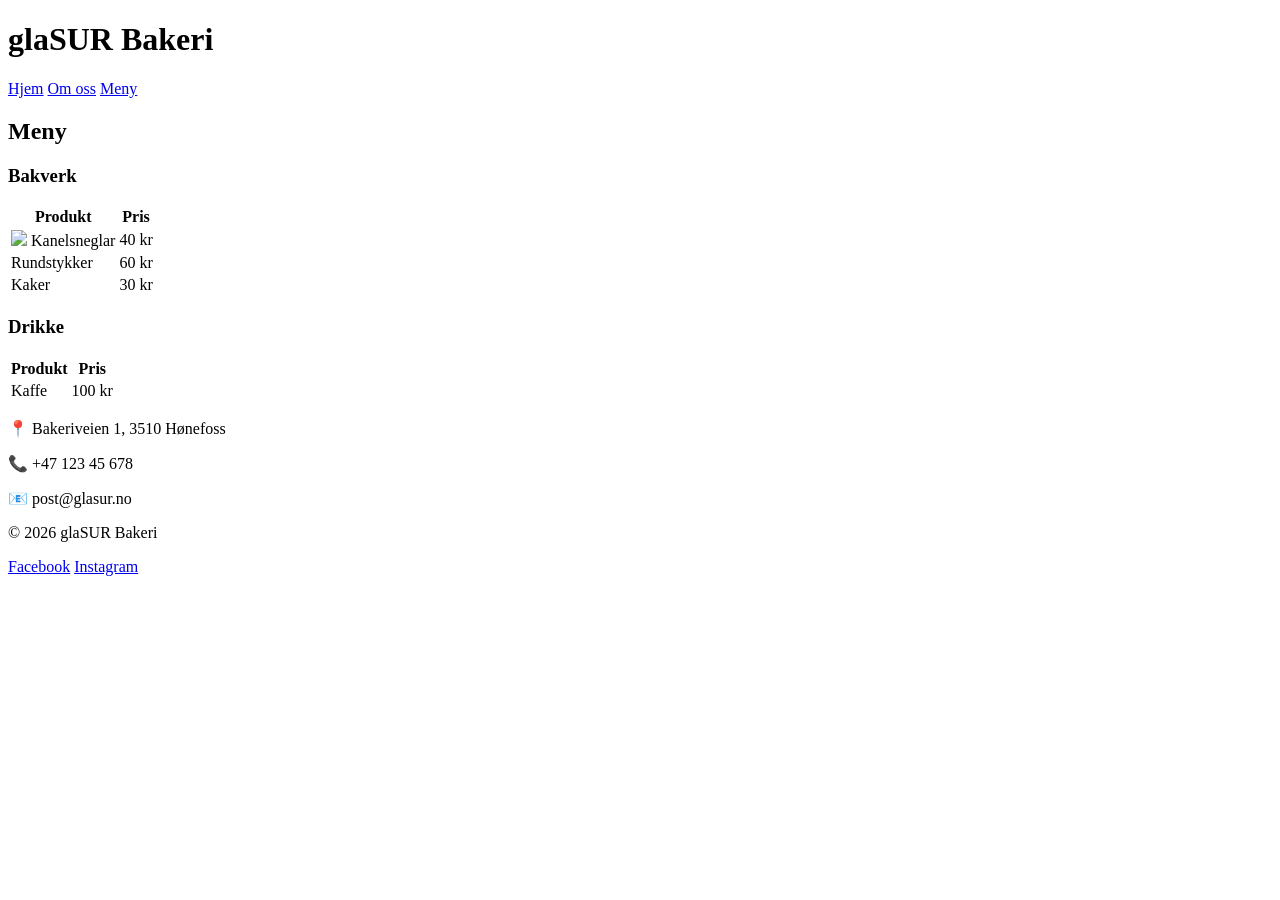
==== Meny.html @ 5b85337c "Add files via upload" ====
<!DOCTYPE html>
<html>
<head>
    <link rel="stylesheet" href="CSS/style.css">
    <meta charset="UTF-8">
    <title>Om oss</title>
</head>
<body>
  <header>
    <h1>glaSUR Bakeri</h1>
    <nav>
      <a href="index.html">Hjem</a>
      <a href="omoss.html">Om oss</a>
      <a href="Meny.html">Meny</a>
    </nav>
  </header>

  <main>
  <section>
    <h2>Meny</h2>

    <h3>Bakverk</h3>
    <table>
      <tr>
        <th>Produkt</th>
        <th>Pris</th>
      </tr>
      <tr>
  <td><img src="Bilder/kanelsnegle.jpg" class="meny-bilde"> Kanelsneglar</td>
  <td>40 kr</td>
</tr>
      <tr>
        <td>Rundstykker</td>
        <td>60 kr</td>
      </tr>
      <tr>
        <td>Kaker</td>
        <td>30 kr</td>
      </tr>
    </table>

    <h3>Drikke</h3>
    <table>
      <tr>
        <th>Produkt</th>
        <th>Pris</th>
      </tr>
      <tr>
        <td>Kaffe</td>
        <td>100 kr</td>
      </tr>
    </table>

  </section>
</main>
  <footer>
  <p>📍 Bakeriveien 1, 3510 Hønefoss</p>
  <p>📞 +47 123 45 678</p>
  <p>📧 post@glasur.no</p>
  <p>© 2026 glaSUR Bakeri</p>
  <a href="https://facebook.com/glasur" target="_blank">Facebook</a>
<a href="https://instagram.com/glasur" target="_blank">Instagram</a>
</footer>

</body>
</html>
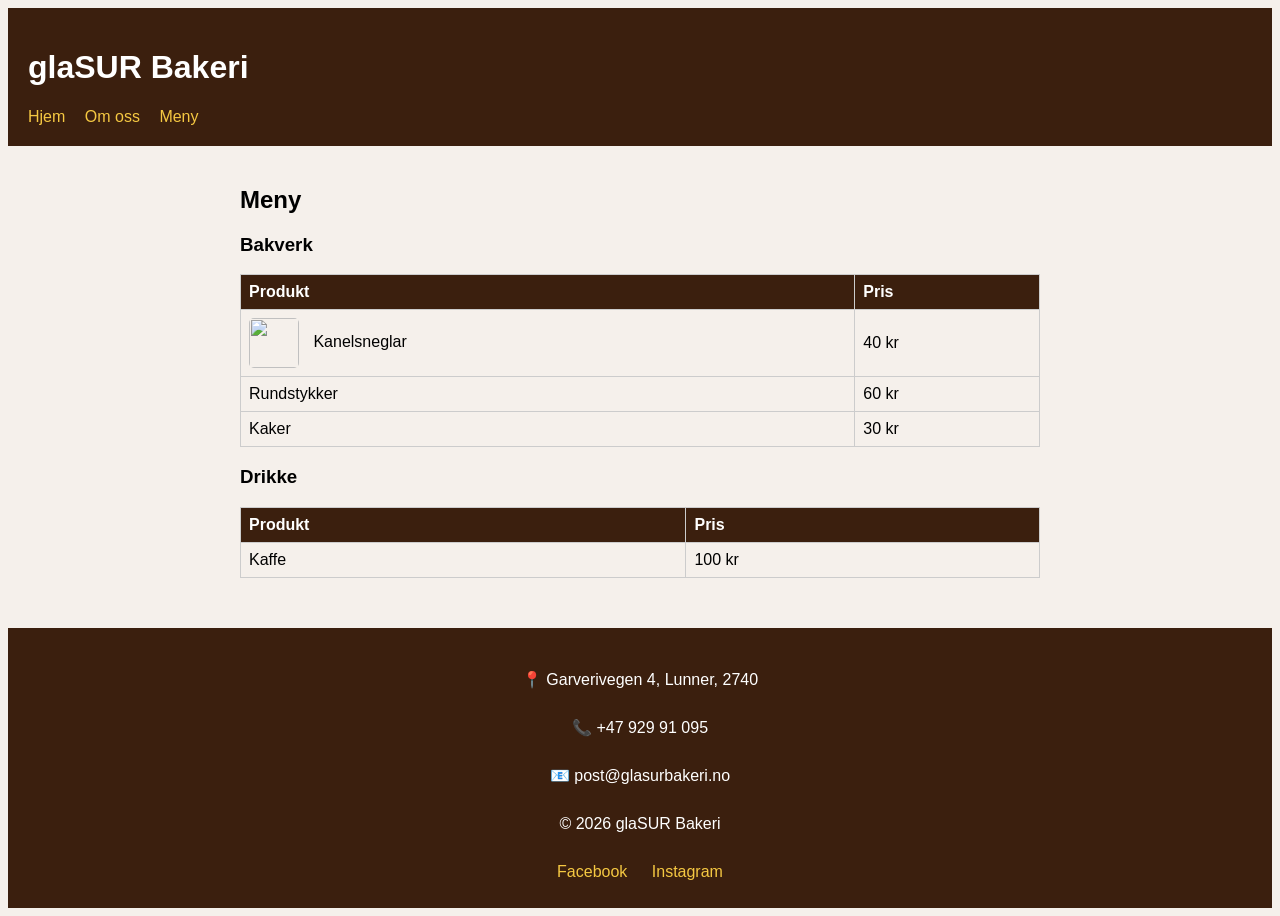
==== commit 0a8facae: "Fiks ugyldig HTML, legg til lang/meta description, rydd opp bildenavn Retter ubalanserte section-tag" ====
--- a/Meny.html
+++ b/Meny.html
@@ -1,16 +1,18 @@
 <!DOCTYPE html>
-<html>
+<html lang="no">
 <head>
     <link rel="stylesheet" href="CSS/style.css">
     <meta charset="UTF-8">
-    <title>Om oss</title>
+    <meta name="viewport" content="width=device-width, initial-scale=1.0">
+    <meta name="description" content="Se menyen til glaSUR Bakeri i Lunner — bakverk og drikke med priser.">
+    <title>Meny</title>
 </head>
 <body>
   <header>
     <h1>glaSUR Bakeri</h1>
     <nav>
       <a href="index.html">Hjem</a>
-      <a href="omoss.html">Om oss</a>
+      <a href="OmOss.html">Om oss</a>
       <a href="Meny.html">Meny</a>
     </nav>
   </header>
@@ -54,9 +56,9 @@
   </section>
 </main>
   <footer>
-  <p>📍 Bakeriveien 1, 3510 Hønefoss</p>
-  <p>📞 +47 123 45 678</p>
-  <p>📧 post@glasur.no</p>
+  <p>📍 Garverivegen 4, Lunner, 2740</p>
+  <p>📞 +47 929 91 095</p>
+  <p>📧 post@glasurbakeri.no</p>
   <p>© 2026 glaSUR Bakeri</p>
   <a href="https://facebook.com/glasur" target="_blank">Facebook</a>
 <a href="https://instagram.com/glasur" target="_blank">Instagram</a>
--- a/CSS/style.css
+++ b/CSS/style.css
@@ -0,0 +1,214 @@
+body {
+    background-color: #f5f0eb;
+    font-family: Arial, Helvetica, sans-serif;
+}
+
+h1 {
+    color: #8b4513
+}
+
+Header {
+    background-color: #3b1f0e;
+    color: white;
+    padding: 20px;
+}
+
+h1 {
+    color: white;
+}
+
+nav a {
+    color: #f5c842;
+    margin-right: 15px;
+    text-decoration: none;
+}
+
+main {
+    max-width: 800px;
+    margin: 0 auto;
+    padding: 20px;
+}
+
+table {
+    width: 100%;
+    border-collapse: collapse;
+}
+
+th, td {
+    border: 1px solid #ccc;
+    padding: 8px;
+    text-align: left;
+}
+
+th {
+    background-color: #3b1f0e;
+    color: white;
+}
+
+footer {
+    background-color: #3b1f0e;
+    color: white;
+    text-align: center;
+    padding: 15px;
+}
+
+section {
+    margin-bottom: 30px;
+}
+
+label {
+    display: block;
+    margin-top: 10px;
+}
+
+input, textarea {
+    display: block;
+    width: 100%;
+    padding: 8px;
+    margin-top: 5px;
+}
+
+button {
+    margin-top: 15px;
+    padding: 10px 20px;
+    background-color: #3b1f0e;
+    color: white;
+    border: none;
+    cursor: pointer;
+}
+
+a {
+    color: #f5c842;
+    text-decoration: none;
+}
+
+.tilbud-kort {
+  background-color: white;
+  border: 2px solid #3b1f0e;
+  border-radius: 8px;
+  padding: 20px;
+  max-width: 400px;
+}
+
+.pris {
+  color: #8B4513;
+  font-weight: bold;
+}
+
+.hero {
+  text-align: center;
+  padding: 40px 20px;
+}
+
+.hero img {
+  width: 150px;
+}
+
+.knapp {
+  display: inline-block;
+  margin-top: 15px;
+  padding: 12px 25px;
+  background-color: #3b1f0e;
+  color: white;
+  text-decoration: none;
+  border-radius: 5px;
+}
+
+.knapp:hover {
+  background-color: #8B4513;
+}
+
+.apningstider {
+  width: auto;
+  min-width: 250px;
+}
+
+.apningstider td,
+.apningstider th {
+  padding: 6px 20px 6px 0;
+  background-color: transparent;
+  color: inherit;
+  font-weight: normal;
+  text-align: left;
+}
+
+header {
+  position: sticky;
+  top: 0;
+  z-index: 100;
+}
+
+footer {
+  background-color: #3b1f0e;
+  color: white;
+  text-align: center;
+  padding: 20px;
+  line-height: 2;
+}
+
+footer a {
+  color: #f5c842;
+  text-decoration: none;
+  margin: 0 10px;
+}
+
+.forsidebilde img {
+  width: 100%;
+  max-height: 400px;
+  object-fit: cover;
+}
+
+.omoss-bilde {
+  width: 100%;
+  max-height: 350px;
+  object-fit: cover;
+  border-radius: 8px;
+  margin: 20px 0;
+}
+
+.meny-bilde {
+  width: 50px;
+  height: 50px;
+  object-fit: cover;
+  border-radius: 5px;
+  vertical-align: middle;
+  margin-right: 10px;
+}
+
+@media (max-width: 600px) {
+  input, textarea {
+    width: 100%;
+    box-sizing: border-box;
+  }
+  
+  body {
+    font-size: 18px;
+  }
+
+  h1 {
+    font-size: 24px;
+  }
+
+  h2 {
+    font-size: 22px;
+  }
+
+  h3 {
+    font-size: 20px;
+  }
+
+  .knapp {
+    padding: 15px 30px;
+    font-size: 18px;
+  }
+
+  input, textarea {
+    font-size: 16px;
+    padding: 12px;
+  }
+
+  button {
+    font-size: 18px;
+    padding: 15px 25px;
+  }
+}
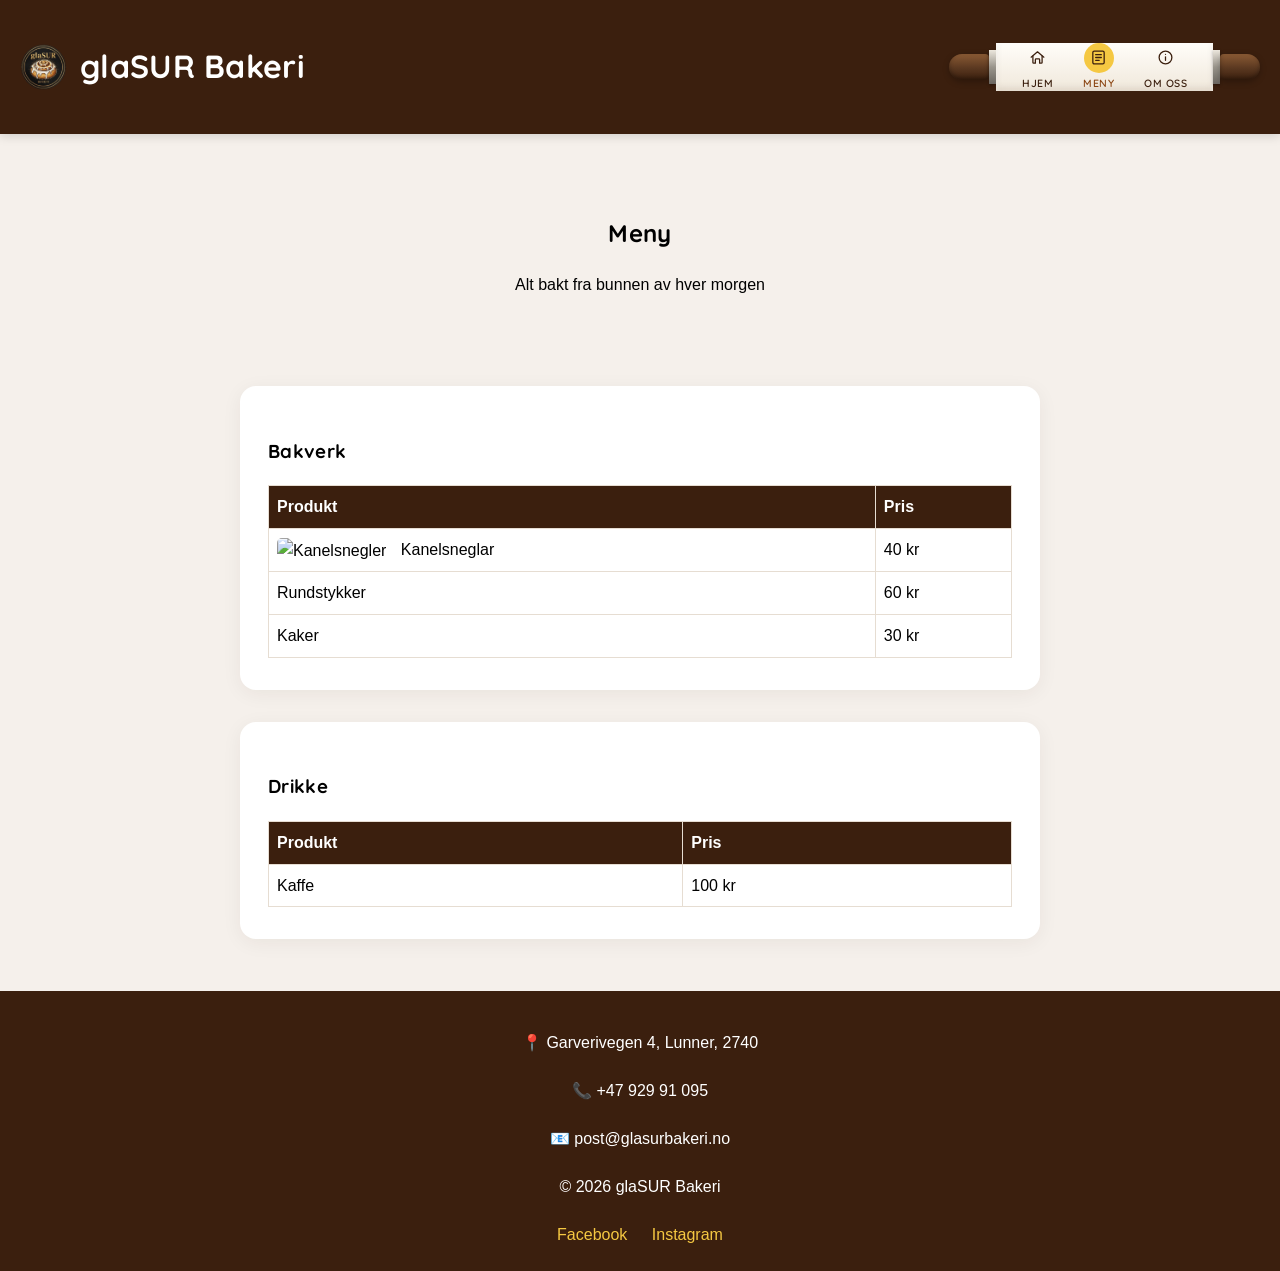
==== commit 93c24e5c: "Rediger forsiden med helskjerm-hero, scroll-animasjoner og kjevle-nav - Helskjerm-hero med Ken Burns" ====
--- a/Meny.html
+++ b/Meny.html
@@ -1,68 +1,108 @@
-<!DOCTYPE html>
-<html lang="no">
-<head>
-    <link rel="stylesheet" href="CSS/style.css">
-    <meta charset="UTF-8">
-    <meta name="viewport" content="width=device-width, initial-scale=1.0">
-    <meta name="description" content="Se menyen til glaSUR Bakeri i Lunner — bakverk og drikke med priser.">
-    <title>Meny</title>
-</head>
-<body>
-  <header>
-    <h1>glaSUR Bakeri</h1>
-    <nav>
-      <a href="index.html">Hjem</a>
-      <a href="OmOss.html">Om oss</a>
-      <a href="Meny.html">Meny</a>
-    </nav>
-  </header>
-
-  <main>
-  <section>
-    <h2>Meny</h2>
-
-    <h3>Bakverk</h3>
-    <table>
-      <tr>
-        <th>Produkt</th>
-        <th>Pris</th>
-      </tr>
-      <tr>
-  <td><img src="Bilder/kanelsnegle.jpg" class="meny-bilde"> Kanelsneglar</td>
-  <td>40 kr</td>
-</tr>
-      <tr>
-        <td>Rundstykker</td>
-        <td>60 kr</td>
-      </tr>
-      <tr>
-        <td>Kaker</td>
-        <td>30 kr</td>
-      </tr>
-    </table>
-
-    <h3>Drikke</h3>
-    <table>
-      <tr>
-        <th>Produkt</th>
-        <th>Pris</th>
-      </tr>
-      <tr>
-        <td>Kaffe</td>
-        <td>100 kr</td>
-      </tr>
-    </table>
-
-  </section>
-</main>
-  <footer>
-  <p>📍 Garverivegen 4, Lunner, 2740</p>
-  <p>📞 +47 929 91 095</p>
-  <p>📧 post@glasurbakeri.no</p>
-  <p>© 2026 glaSUR Bakeri</p>
-  <a href="https://facebook.com/glasur" target="_blank">Facebook</a>
-<a href="https://instagram.com/glasur" target="_blank">Instagram</a>
-</footer>
-
-</body>
+<!DOCTYPE html>
+<html lang="no">
+<head>
+    <meta charset="UTF-8">
+    <meta name="viewport" content="width=device-width, initial-scale=1.0">
+    <meta name="description" content="Se menyen til glaSUR Bakeri i Lunner — bakverk og drikke med priser.">
+    <title>Meny</title>
+    <link rel="icon" href="Bilder/glasur-logo.png" type="image/png">
+    <link rel="preconnect" href="https://fonts.googleapis.com">
+    <link rel="preconnect" href="https://fonts.gstatic.com" crossorigin>
+    <link href="https://fonts.googleapis.com/css2?family=Quicksand:wght@500;600;700&display=swap" rel="stylesheet">
+    <link rel="stylesheet" href="CSS/style.css">
+</head>
+<body>
+  <header>
+    <div class="brand">
+      <img src="Bilder/glasur-logo.png" alt="" class="header-logo">
+      <h1>glaSUR Bakeri</h1>
+    </div>
+
+    <nav class="kjevle-nav" aria-label="Hovednavigasjon">
+      <span class="kjevle-handle" aria-hidden="true"></span>
+      <span class="kjevle-ring" aria-hidden="true"></span>
+      <ul class="kjevle-list">
+        <li>
+          <a href="index.html" class="kjevle-link">
+            <span class="kjevle-icon-wrap">
+              <svg viewBox="0 0 24 24" fill="none" stroke="currentColor" stroke-width="1.8" stroke-linecap="round" stroke-linejoin="round" aria-hidden="true"><path d="M3 11.5 12 4l9 7.5"/><path d="M5.5 10v9a1 1 0 0 0 1 1H9v-5a1 1 0 0 1 1-1h4a1 1 0 0 1 1 1v5h2.5a1 1 0 0 0 1-1v-9"/></svg>
+            </span>
+            <span class="kjevle-label">Hjem</span>
+          </a>
+        </li>
+        <li>
+          <a href="Meny.html" class="kjevle-link" aria-current="page">
+            <span class="kjevle-icon-wrap">
+              <svg viewBox="0 0 24 24" fill="none" stroke="currentColor" stroke-width="1.8" stroke-linecap="round" stroke-linejoin="round" aria-hidden="true"><rect x="4" y="3" width="16" height="18" rx="2"/><path d="M8 8h8M8 12h8M8 16h5"/></svg>
+            </span>
+            <span class="kjevle-label">Meny</span>
+          </a>
+        </li>
+        <li>
+          <a href="OmOss.html" class="kjevle-link">
+            <span class="kjevle-icon-wrap">
+              <svg viewBox="0 0 24 24" fill="none" stroke="currentColor" stroke-width="1.8" stroke-linecap="round" stroke-linejoin="round" aria-hidden="true"><circle cx="12" cy="12" r="9"/><line x1="12" y1="11" x2="12" y2="16"/><circle cx="12" cy="7.5" r="0.9" fill="currentColor" stroke="none"/></svg>
+            </span>
+            <span class="kjevle-label">Om oss</span>
+          </a>
+        </li>
+      </ul>
+      <span class="kjevle-ring" aria-hidden="true"></span>
+      <span class="kjevle-handle" aria-hidden="true"></span>
+    </nav>
+  </header>
+
+  <main>
+  <section class="hero reveal">
+    <h2>Meny</h2>
+    <p>Alt bakt fra bunnen av hver morgen</p>
+  </section>
+
+  <section class="reveal">
+    <h3>Bakverk</h3>
+    <table>
+      <tr>
+        <th>Produkt</th>
+        <th>Pris</th>
+      </tr>
+      <tr>
+  <td><img src="Bilder/kanelsnegle.jpg" class="meny-bilde" alt="Kanelsnegler" loading="lazy"> Kanelsneglar</td>
+  <td>40 kr</td>
+</tr>
+      <tr>
+        <td>Rundstykker</td>
+        <td>60 kr</td>
+      </tr>
+      <tr>
+        <td>Kaker</td>
+        <td>30 kr</td>
+      </tr>
+    </table>
+  </section>
+
+  <section class="reveal">
+    <h3>Drikke</h3>
+    <table>
+      <tr>
+        <th>Produkt</th>
+        <th>Pris</th>
+      </tr>
+      <tr>
+        <td>Kaffe</td>
+        <td>100 kr</td>
+      </tr>
+    </table>
+  </section>
+</main>
+  <footer>
+  <p><span aria-hidden="true">📍</span> <span class="sr-only">Adresse:</span> Garverivegen 4, Lunner, 2740</p>
+  <p><span aria-hidden="true">📞</span> <span class="sr-only">Telefon:</span> +47 929 91 095</p>
+  <p><span aria-hidden="true">📧</span> <span class="sr-only">E-post:</span> post@glasurbakeri.no</p>
+  <p>© 2026 glaSUR Bakeri</p>
+  <a href="https://www.facebook.com/profile.php?id=61575648731493" target="_blank" rel="noopener noreferrer">Facebook</a>
+<a href="https://www.instagram.com/glasur.bakeri/" target="_blank" rel="noopener noreferrer">Instagram</a>
+</footer>
+  <script src="JS/main.js"></script>
+
+</body>
 </html>
--- a/CSS/style.css
+++ b/CSS/style.css
@@ -1,26 +1,155 @@
+html {
+    scroll-behavior: smooth;
+}
+
 body {
+    margin: 0;
     background-color: #f5f0eb;
-    font-family: Arial, Helvetica, sans-serif;
+    font-family: 'Segoe UI', Roboto, Helvetica, Arial, sans-serif;
+    line-height: 1.6;
+}
+
+h1, h2, h3 {
+    font-family: 'Quicksand', 'Segoe UI', sans-serif;
+    letter-spacing: 0.3px;
 }
 
 h1 {
-    color: #8b4513
-}
-
-Header {
+    color: white;
+}
+
+header {
     background-color: #3b1f0e;
     color: white;
     padding: 20px;
-}
-
-h1 {
-    color: white;
-}
-
-nav a {
-    color: #f5c842;
-    margin-right: 15px;
+    box-shadow: 0 2px 10px rgba(0, 0, 0, 0.15);
+    position: sticky;
+    top: 0;
+    z-index: 100;
+    display: flex;
+    flex-wrap: wrap;
+    align-items: center;
+    gap: 14px 20px;
+    transition: background-color 0.35s ease, box-shadow 0.35s ease, padding 0.35s ease;
+}
+
+/* Gjennomsiktig header som ligger over helskjerm-heroen */
+header.over-hero {
+    position: fixed;
+    left: 0;
+    right: 0;
+    background-color: transparent;
+    box-shadow: none;
+    padding-top: 26px;
+    padding-bottom: 26px;
+}
+
+header.over-hero.is-solid {
+    background-color: #3b1f0e;
+    box-shadow: 0 2px 10px rgba(0, 0, 0, 0.15);
+    padding-top: 14px;
+    padding-bottom: 14px;
+}
+
+.brand {
+    display: flex;
+    align-items: center;
+    gap: 12px;
+}
+
+.header-logo {
+    width: 48px;
+    height: 48px;
+    border-radius: 50%;
+    object-fit: cover;
+}
+
+.kjevle-nav {
+    display: flex;
+    align-items: center;
+    margin-left: auto;
+}
+
+.kjevle-handle {
+    width: 40px;
+    height: 26px;
+    background: linear-gradient(180deg, #8a5a34, #5a3820 55%, #3b1f0e);
+    box-shadow: inset 0 -2px 4px rgba(0, 0, 0, 0.3), 0 2px 6px rgba(0, 0, 0, 0.25);
+    flex-shrink: 0;
+}
+
+.kjevle-handle:first-child {
+    border-radius: 13px 4px 4px 13px;
+}
+
+.kjevle-handle:last-child {
+    border-radius: 4px 13px 13px 4px;
+}
+
+.kjevle-ring {
+    width: 7px;
+    height: 34px;
+    background: linear-gradient(180deg, #ece7dd, #9a958c 50%, #6b6660);
+    box-shadow: 0 1px 3px rgba(0, 0, 0, 0.3);
+    flex-shrink: 0;
+}
+
+.kjevle-list {
+    list-style: none;
+    margin: 0;
+    padding: 0 26px;
+    height: 48px;
+    background: linear-gradient(180deg, #fffdf9, #f0e8db);
+    box-shadow: inset 0 2px 4px rgba(255, 255, 255, 0.6), inset 0 -3px 6px rgba(59, 31, 14, 0.1);
+    display: flex;
+    flex-direction: row;
+    align-items: center;
+    justify-content: center;
+    gap: 30px;
+    flex-shrink: 0;
+}
+
+.kjevle-link {
+    display: flex;
+    flex-direction: column;
+    align-items: center;
+    gap: 2px;
+    color: #3b1f0e;
     text-decoration: none;
+    font-family: 'Quicksand', 'Segoe UI', sans-serif;
+    font-size: 10.5px;
+    font-weight: 600;
+    letter-spacing: 0.5px;
+    text-transform: uppercase;
+}
+
+.kjevle-icon-wrap {
+    display: flex;
+    align-items: center;
+    justify-content: center;
+    width: 30px;
+    height: 30px;
+    border-radius: 50%;
+    background: transparent;
+    transition: background-color 0.2s ease, transform 0.2s ease;
+}
+
+.kjevle-icon-wrap svg {
+    width: 17px;
+    height: 17px;
+}
+
+.kjevle-link:hover .kjevle-icon-wrap {
+    background: #f5f0eb;
+    transform: translateY(-2px);
+}
+
+.kjevle-link[aria-current="page"] .kjevle-icon-wrap {
+    background: #f5c842;
+}
+
+.kjevle-link[aria-current="page"] .kjevle-label {
+    color: #8B4513;
 }
 
 main {
@@ -35,7 +164,7 @@
 }
 
 th, td {
-    border: 1px solid #ccc;
+    border: 1px solid #e6ddd2;
     padding: 8px;
     text-align: left;
 }
@@ -43,17 +172,38 @@
 th {
     background-color: #3b1f0e;
     color: white;
+}
+
+tbody tr:hover td {
+    background-color: #f5f0eb;
 }
 
 footer {
     background-color: #3b1f0e;
     color: white;
     text-align: center;
-    padding: 15px;
+    padding: 20px;
+    line-height: 2;
 }
 
 section {
-    margin-bottom: 30px;
+    margin-bottom: 32px;
+    background-color: #ffffff;
+    border-radius: 16px;
+    padding: 32px 28px;
+    box-shadow: 0 4px 20px rgba(59, 31, 14, 0.06);
+}
+
+section.hero,
+section.forsidebilde {
+    background-color: transparent;
+    box-shadow: none;
+    border-radius: 0;
+    padding: 0;
+}
+
+section.hero {
+    padding: 40px 20px;
 }
 
 label {
@@ -64,8 +214,31 @@
 input, textarea {
     display: block;
     width: 100%;
+    box-sizing: border-box;
     padding: 8px;
     margin-top: 5px;
+    border: 1px solid #d8cfc3;
+    border-radius: 6px;
+    font-family: inherit;
+    transition: border-color 0.2s ease, box-shadow 0.2s ease;
+}
+
+.sr-only {
+    position: absolute;
+    width: 1px;
+    height: 1px;
+    padding: 0;
+    margin: -1px;
+    overflow: hidden;
+    clip: rect(0, 0, 0, 0);
+    white-space: nowrap;
+    border: 0;
+}
+
+input:focus, textarea:focus {
+    outline: none;
+    border-color: #8B4513;
+    box-shadow: 0 0 0 3px rgba(139, 69, 19, 0.15);
 }
 
 button {
@@ -74,16 +247,25 @@
     background-color: #3b1f0e;
     color: white;
     border: none;
+    border-radius: 5px;
     cursor: pointer;
+    transition: background-color 0.2s ease, transform 0.2s ease, box-shadow 0.2s ease;
+}
+
+button:hover {
+    background-color: #8B4513;
+    transform: translateY(-2px);
+    box-shadow: 0 4px 12px rgba(0, 0, 0, 0.2);
 }
 
 a {
     color: #f5c842;
     text-decoration: none;
+    transition: color 0.2s ease, opacity 0.2s ease;
 }
 
 .tilbud-kort {
-  background-color: white;
+  background-color: #f5f0eb;
   border: 2px solid #3b1f0e;
   border-radius: 8px;
   padding: 20px;
@@ -97,11 +279,131 @@
 
 .hero {
   text-align: center;
-  padding: 40px 20px;
 }
 
 .hero img {
   width: 150px;
+  filter: drop-shadow(0 4px 10px rgba(0, 0, 0, 0.15));
+}
+
+/* ---- Helskjerm-hero ---- */
+.hero-full {
+  position: relative;
+  min-height: 100vh;
+  min-height: 100svh;
+  margin: 0;
+  padding: 0;
+  display: flex;
+  align-items: center;
+  justify-content: center;
+  text-align: center;
+  overflow: hidden;
+  background: #3b1f0e;
+}
+
+.hero-full__bg {
+  position: absolute;
+  inset: 0;
+  background-image: url('../Bilder/glasur-bakevarer.jpg');
+  background-size: cover;
+  background-position: center;
+  transform: scale(1.12);
+  animation: heroZoom 14s ease-out forwards;
+}
+
+@keyframes heroZoom {
+  to { transform: scale(1); }
+}
+
+.hero-full::after {
+  content: "";
+  position: absolute;
+  inset: 0;
+  background: linear-gradient(180deg, rgba(59, 31, 14, 0.55), rgba(59, 31, 14, 0.35) 45%, rgba(59, 31, 14, 0.8));
+}
+
+.hero-full__content {
+  position: relative;
+  z-index: 2;
+  color: #fff;
+  padding: 120px 24px 60px;
+  max-width: 720px;
+}
+
+.hero-full__logo {
+  width: 130px;
+  filter: drop-shadow(0 6px 16px rgba(0, 0, 0, 0.4));
+}
+
+.hero-full__content h2 {
+  font-size: clamp(2rem, 6vw, 3.4rem);
+  margin: 18px 0 10px;
+  color: #fff;
+  text-shadow: 0 2px 20px rgba(0, 0, 0, 0.4);
+}
+
+.hero-full__content p {
+  font-size: clamp(1rem, 2.4vw, 1.3rem);
+  margin: 0 auto 28px;
+  max-width: 520px;
+  color: #f3e8dc;
+}
+
+.hero-full .knapp {
+  background-color: #f5c842;
+  color: #3b1f0e;
+  font-weight: 700;
+  font-family: 'Quicksand', 'Segoe UI', sans-serif;
+  padding: 14px 32px;
+  font-size: 1.05rem;
+}
+
+.hero-full .knapp:hover {
+  background-color: #ffd966;
+  color: #3b1f0e;
+}
+
+/* Scroll-hint pil nederst i heroen */
+.scroll-hint {
+  position: absolute;
+  left: 50%;
+  bottom: 26px;
+  transform: translateX(-50%);
+  z-index: 2;
+  color: rgba(255, 255, 255, 0.85);
+  animation: bounce 1.8s ease-in-out infinite;
+}
+
+.scroll-hint svg {
+  width: 30px;
+  height: 30px;
+}
+
+@keyframes bounce {
+  0%, 100% { transform: translate(-50%, 0); }
+  50% { transform: translate(-50%, 10px); }
+}
+
+/* ---- Scroll-reveal animasjoner ---- */
+.reveal {
+  opacity: 0;
+  transform: translateY(40px);
+  transition: opacity 0.7s ease, transform 0.7s ease;
+}
+
+.reveal.is-visible {
+  opacity: 1;
+  transform: translateY(0);
+}
+
+.reveal-delay-1 { transition-delay: 0.12s; }
+.reveal-delay-2 { transition-delay: 0.24s; }
+.reveal-delay-3 { transition-delay: 0.36s; }
+
+@media (prefers-reduced-motion: reduce) {
+  .reveal { opacity: 1; transform: none; transition: none; }
+  .hero-full__bg { animation: none; transform: scale(1); }
+  .scroll-hint { animation: none; }
 }
 
 .knapp {
@@ -112,10 +414,14 @@
   color: white;
   text-decoration: none;
   border-radius: 5px;
+  transition: background-color 0.2s ease, transform 0.2s ease, box-shadow 0.2s ease;
 }
 
 .knapp:hover {
   background-color: #8B4513;
+  color: white;
+  transform: translateY(-2px);
+  box-shadow: 0 4px 12px rgba(0, 0, 0, 0.2);
 }
 
 .apningstider {
@@ -126,36 +432,38 @@
 .apningstider td,
 .apningstider th {
   padding: 6px 20px 6px 0;
+  border: none;
   background-color: transparent;
   color: inherit;
   font-weight: normal;
   text-align: left;
 }
 
-header {
-  position: sticky;
-  top: 0;
-  z-index: 100;
-}
-
-footer {
-  background-color: #3b1f0e;
-  color: white;
-  text-align: center;
-  padding: 20px;
-  line-height: 2;
-}
-
 footer a {
   color: #f5c842;
   text-decoration: none;
   margin: 0 10px;
 }
 
+footer a:hover {
+  opacity: 0.75;
+}
+
+main a {
+  color: #8B4513;
+  font-weight: 600;
+}
+
+main a:hover {
+  color: #3b1f0e;
+}
+
 .forsidebilde img {
   width: 100%;
   max-height: 400px;
   object-fit: cover;
+  border-radius: 8px;
+  box-shadow: 0 4px 14px rgba(0, 0, 0, 0.12);
 }
 
 .omoss-bilde {
@@ -163,6 +471,7 @@
   max-height: 350px;
   object-fit: cover;
   border-radius: 8px;
+  box-shadow: 0 4px 14px rgba(0, 0, 0, 0.12);
   margin: 20px 0;
 }
 
@@ -176,13 +485,69 @@
 }
 
 @media (max-width: 600px) {
-  input, textarea {
-    width: 100%;
-    box-sizing: border-box;
-  }
-  
   body {
     font-size: 18px;
+  }
+
+  section {
+    padding: 22px 18px;
+  }
+
+  /* Header: sentrer logo og kjevle når de brytes til hver sin linje */
+  header {
+    justify-content: center;
+    text-align: center;
+    padding: 16px;
+  }
+
+  .brand {
+    justify-content: center;
+    width: 100%;
+  }
+
+  .kjevle-nav {
+    margin-left: 0;
+  }
+
+  /* Litt mindre logo/tittel så headeren ikke blir for høy på mobil */
+  .header-logo {
+    width: 40px;
+    height: 40px;
+  }
+
+  /* Helskjerm-hero: gi innholdet plass under den todelte headeren */
+  .hero-full__content {
+    padding-top: 100px;
+  }
+
+  .kjevle-list {
+    height: 38px;
+    padding: 0 14px;
+    gap: 16px;
+  }
+
+  .kjevle-handle {
+    width: 26px;
+    height: 20px;
+  }
+
+  .kjevle-ring {
+    width: 5px;
+    height: 26px;
+  }
+
+  .kjevle-icon-wrap {
+    width: 26px;
+    height: 26px;
+  }
+
+  .kjevle-icon-wrap svg {
+    width: 14px;
+    height: 14px;
+  }
+
+  .kjevle-link {
+    font-size: 8.5px;
   }
 
   h1 {
